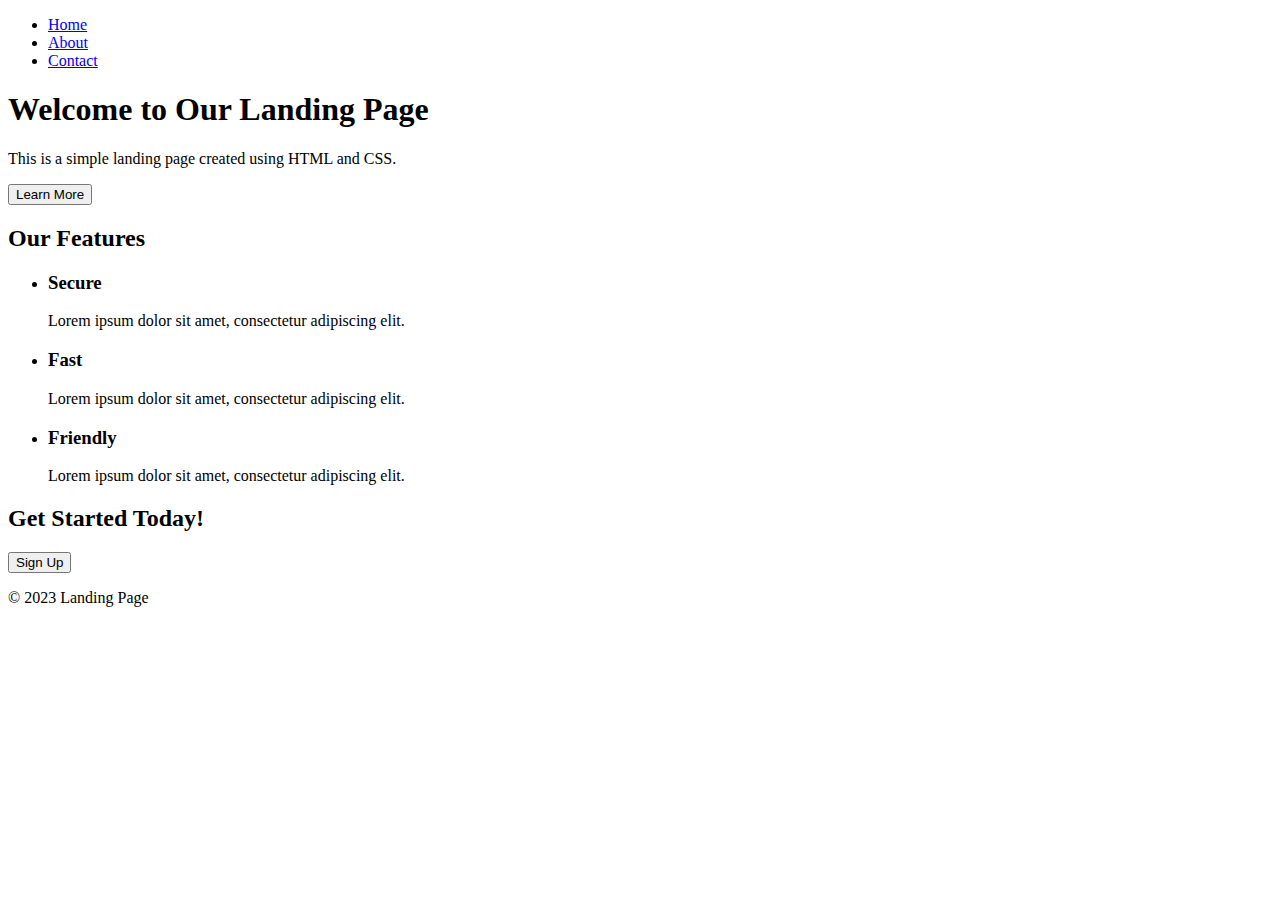
==== index.html @ b0406a5f "Rename LandingPage.html to index.html" ====
<!DOCTYPE html>
<html lang="en">
  <head>
    <meta charset="UTF-8" />
    <meta name="viewport" content="width=device-width, initial-scale=1.0" />
    <title>Landing Page</title>
    <link rel="stylesheet" href="/css/newStyle.css" />
  </head>
  <body>
    <!-- Header Section -->
    <header>
      <nav>
        <ul>
          <li><a href="#">Home</a></li>
          <li><a href="#">About</a></li>
          <li><a href="#">Contact</a></li>
        </ul>
      </nav>
    </header>

    <!-- Hero Section -->
    <section class="hero">
      <h1>Welcome to Our Landing Page</h1>
      <p>This is a simple landing page created using HTML and CSS.</p>
      <button>Learn More</button>
    </section>

    <!-- Features Section -->
    <section class="features">
      <h2>Our Features</h2>
      <ul>
        <li>
          <i class="fas fa-lock"></i>
          <h3>Secure</h3>
          <p>Lorem ipsum dolor sit amet, consectetur adipiscing elit.</p>
        </li>
        <li>
          <i class="fas fa-rocket"></i>
          <h3>Fast</h3>
          <p>Lorem ipsum dolor sit amet, consectetur adipiscing elit.</p>
        </li>
        <li>
          <i class="fas fa-smile"></i>
          <h3>Friendly</h3>
          <p>Lorem ipsum dolor sit amet, consectetur adipiscing elit.</p>
        </li>
      </ul>
    </section>

    <!-- Call to Action Section -->
    <section class="cta">
      <h2>Get Started Today!</h2>
      <button>Sign Up</button>
    </section>

    <!-- Footer Section -->
    <footer>
      <p>&copy; 2023 Landing Page</p>
    </footer>

    <script src="script.js"></script>
  </body>
</html>
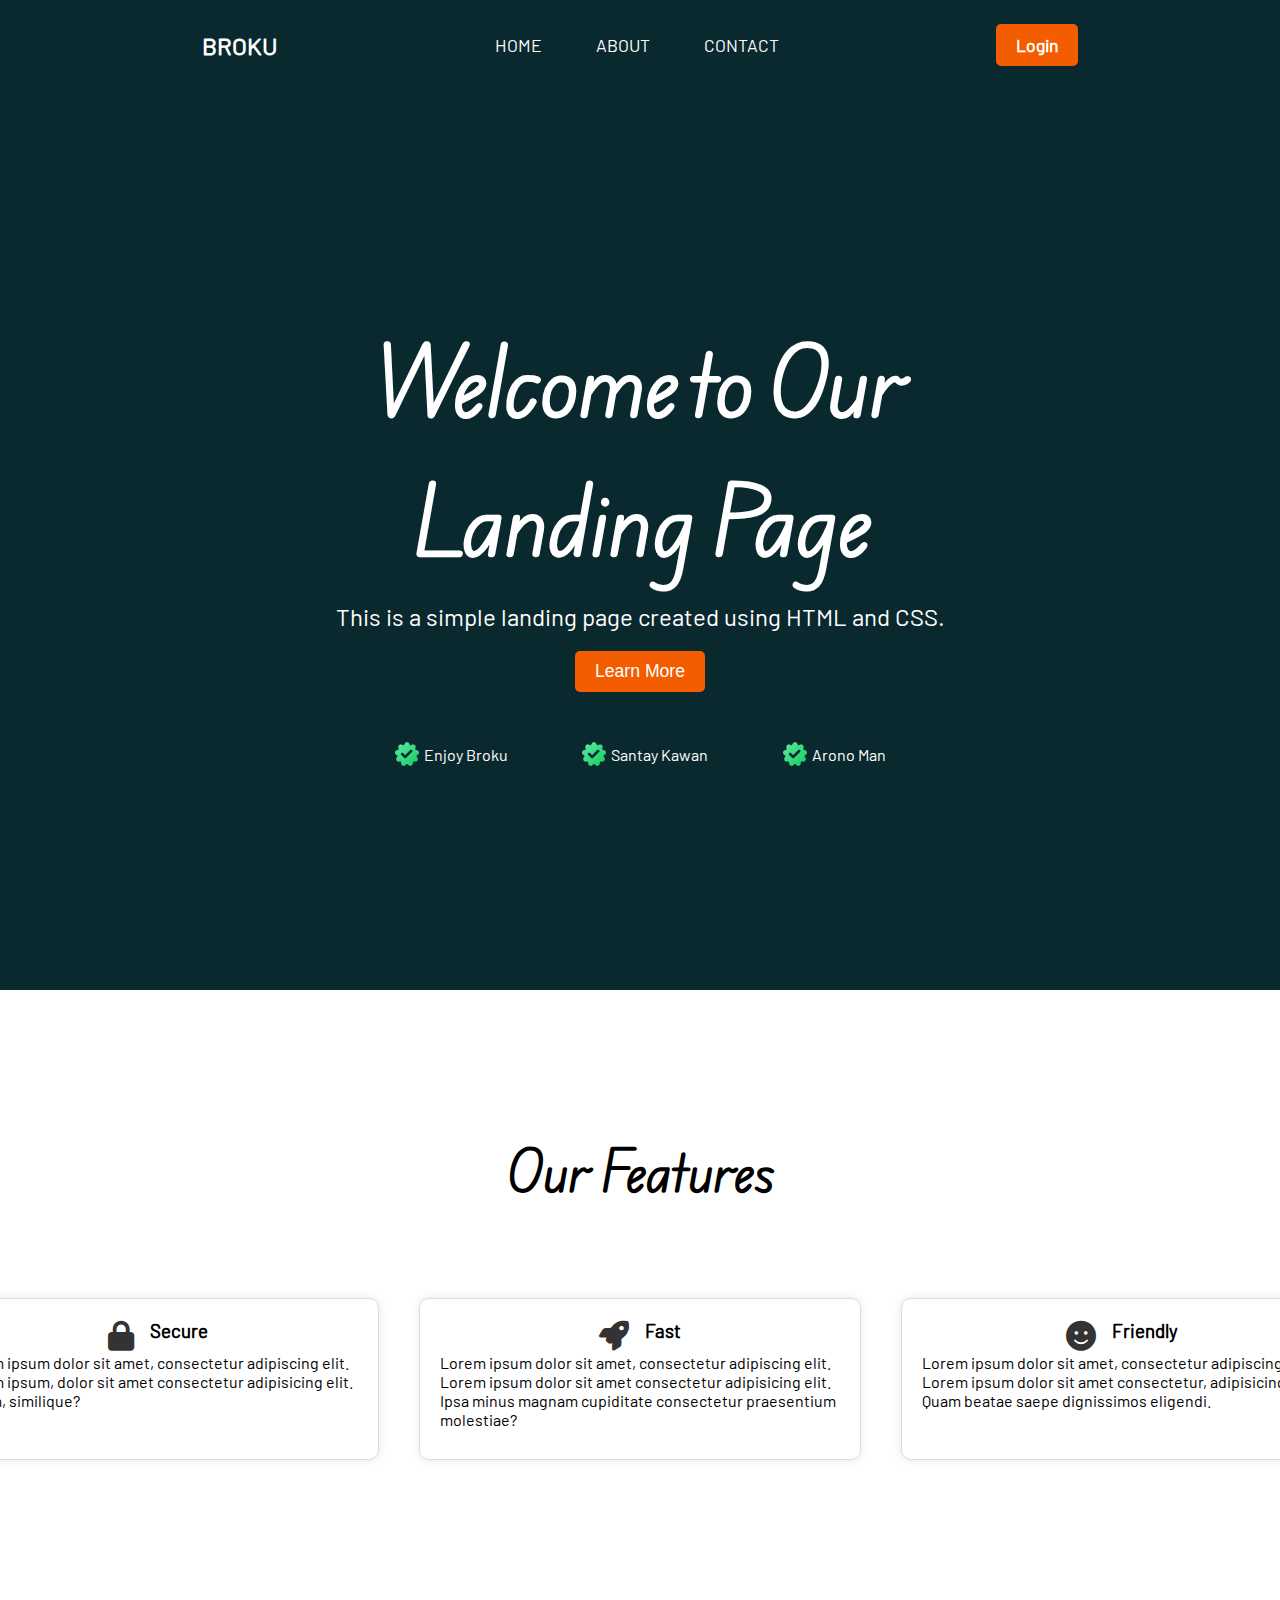
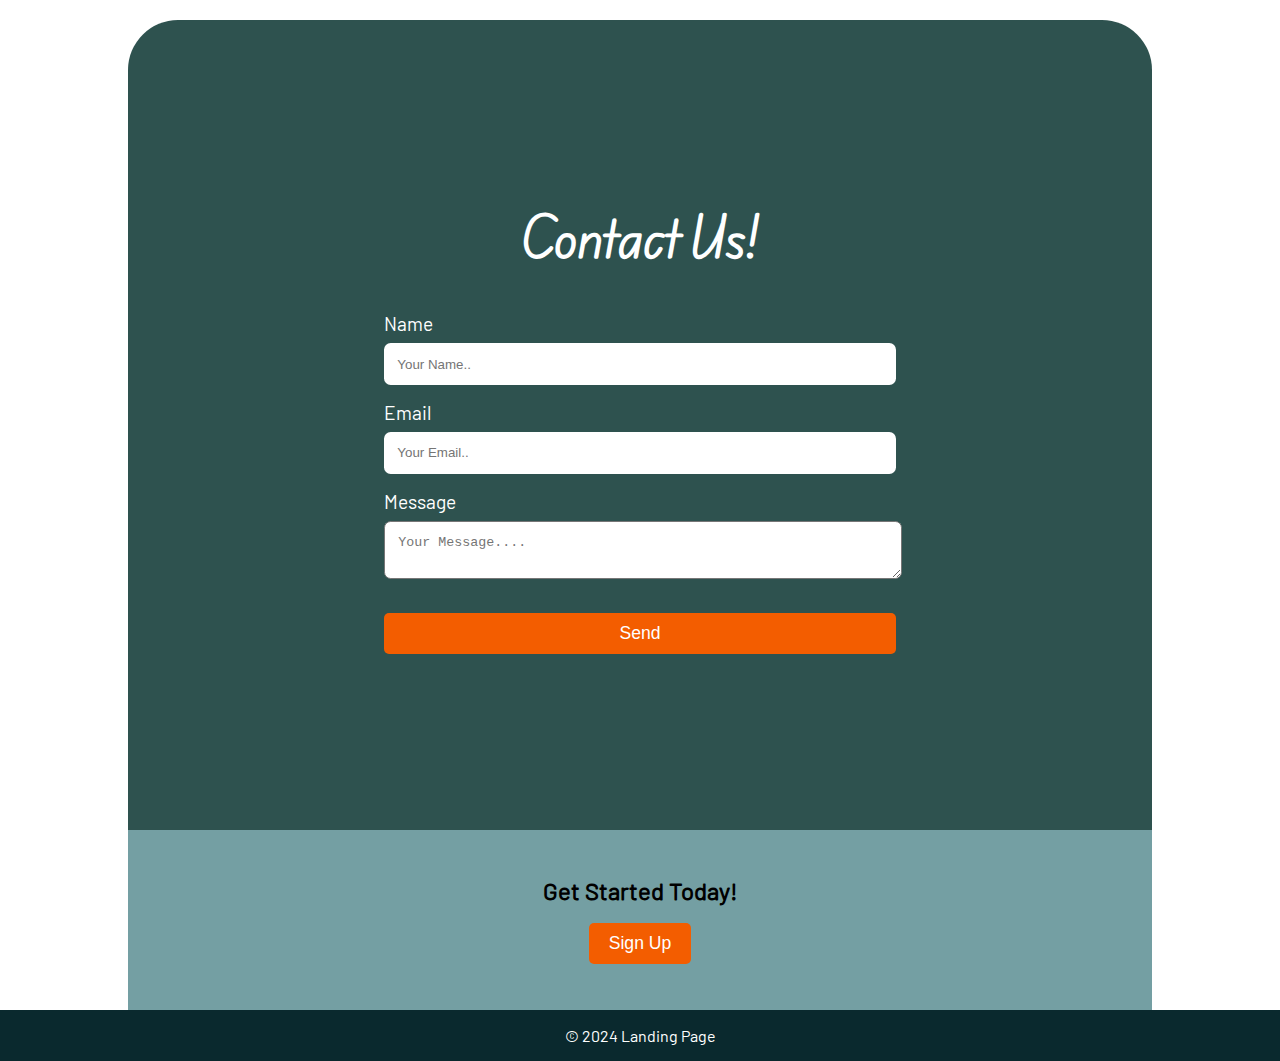
==== commit 8dd20b9c: "Mengubah nama file index dan menambakan style baru" ====
--- a/index.html
+++ b/index.html
@@ -5,57 +5,103 @@
     <meta name="viewport" content="width=device-width, initial-scale=1.0" />
     <title>Landing Page</title>
     <link rel="stylesheet" href="/css/newStyle.css" />
+    <link rel="stylesheet" href="https://cdnjs.cloudflare.com/ajax/libs/font-awesome/6.0.0-beta3/css/all.min.css" />
   </head>
   <body>
+    <nav>
+      <!-- <div class="mobile-nav">
+        <input type="checkbox" id="check" />
+        <label for="check">
+          <i class="fas fa-bars"></i>
+        </label>
+      </div> -->
+      <div class="brand">
+        <span>broku</span>
+      </div>
+      <ul class="navigation">
+        <li><a href="#home">Home</a></li>
+        <li><a href="#about">About</a></li>
+        <li><a href="#contact">Contact</a></li>
+      </ul>
+      <div class="auth">
+        <a href="#">Login</a>
+      </div>
+    </nav>
+
     <!-- Header Section -->
     <header>
-      <nav>
-        <ul>
-          <li><a href="#">Home</a></li>
-          <li><a href="#">About</a></li>
-          <li><a href="#">Contact</a></li>
-        </ul>
-      </nav>
+      <section id="home" class="hero">
+        <h1>Welcome to Our Landing Page</h1>
+        <p>This is a simple landing page created using HTML and CSS.</p>
+        <button>Learn More</button>
+        <div class="slogan">
+          <span><img src="assets/img/icons/approve_12483334.png" alt="img" />Enjoy Broku</span>
+          <span><img src="assets/img/icons/approve_12483334.png" alt="img" />Santay Kawan</span>
+          <span><img src="assets/img/icons/approve_12483334.png" alt="img" />Arono Man</span>
+        </div>
+      </section>
     </header>
 
-    <!-- Hero Section -->
-    <section class="hero">
-      <h1>Welcome to Our Landing Page</h1>
-      <p>This is a simple landing page created using HTML and CSS.</p>
-      <button>Learn More</button>
-    </section>
-
     <!-- Features Section -->
-    <section class="features">
+    <section id="about" class="features">
       <h2>Our Features</h2>
       <ul>
         <li>
-          <i class="fas fa-lock"></i>
-          <h3>Secure</h3>
-          <p>Lorem ipsum dolor sit amet, consectetur adipiscing elit.</p>
+          <div class="header">
+            <i class="fas fa-lock"></i>
+            <h3>Secure</h3>
+          </div>
+          <p>Lorem ipsum dolor sit amet, consectetur adipiscing elit. Lorem ipsum, dolor sit amet consectetur adipisicing elit. Totam, similique?</p>
         </li>
         <li>
-          <i class="fas fa-rocket"></i>
-          <h3>Fast</h3>
-          <p>Lorem ipsum dolor sit amet, consectetur adipiscing elit.</p>
+          <div class="header">
+            <i class="fas fa-rocket"></i>
+            <h3>Fast</h3>
+          </div>
+          <p>Lorem ipsum dolor sit amet, consectetur adipiscing elit. Lorem ipsum dolor sit amet consectetur adipisicing elit. Ipsa minus magnam cupiditate consectetur praesentium molestiae?</p>
         </li>
         <li>
-          <i class="fas fa-smile"></i>
-          <h3>Friendly</h3>
-          <p>Lorem ipsum dolor sit amet, consectetur adipiscing elit.</p>
+          <div class="header">
+            <i class="fas fa-smile"></i>
+            <h3>Friendly</h3>
+          </div>
+          <p>Lorem ipsum dolor sit amet, consectetur adipiscing elit. Lorem ipsum dolor sit amet consectetur, adipisicing elit. Quam beatae saepe dignissimos eligendi.</p>
         </li>
       </ul>
     </section>
 
+    <section id="contact" class="contact">
+      <div class="container">
+        <h2>Contact Us!</h2>
+        <form action="" class="form-massage">
+          <div>
+            <label for="name">Name</label>
+            <input type="text" id="name" name="name" placeholder="Your Name.." />
+          </div>
+          <div>
+            <label for="email">Email</label>
+            <input type="email" id="email" name="email" placeholder="Your Email.." />
+          </div>
+          <div>
+            <label for="message">Message</label>
+            <textarea name="" id="Message" placeholder="Your Message...."></textarea>
+          </div>
+          <button type="submit" class="massage-button">Send</button>
+        </form>
+      </div>
+    </section>
+
     <!-- Call to Action Section -->
     <section class="cta">
-      <h2>Get Started Today!</h2>
-      <button>Sign Up</button>
+      <div class="cta-content">
+        <h2>Get Started Today!</h2>
+        <button>Sign Up</button>
+      </div>
     </section>
 
     <!-- Footer Section -->
     <footer>
-      <p>&copy; 2023 Landing Page</p>
+      <p>&copy; 2024 Landing Page</p>
     </footer>
 
     <script src="script.js"></script>
--- a/css/newStyle.css
+++ b/css/newStyle.css
@@ -0,0 +1,573 @@
+* {
+  margin: 0;
+  padding: 0;
+}
+
+@font-face {
+  font-family: 'fire-sans';
+  src: url('../assets/font/FiraSans-Black.ttf') format('truetype');
+}
+
+@font-face {
+  font-family: 'afacadFlux';
+  src: url('../assets/font/AfacadFlux-Black.ttf') format('truetype');
+}
+
+@font-face {
+  font-family: 'edu';
+  src: url('../assets/font/EduAUVICWANTHand-Regular.ttf') format('truetype');
+}
+
+@font-face {
+  font-family: 'barlow';
+  src: url('../assets/font/Barlow-Regular.ttf') format('truetype');
+}
+
+html {
+  scroll-behavior: smooth;
+}
+
+body {
+  font-family: 'barlow';
+}
+
+.mobile-nav {
+  position: absolute;
+  z-index: 100;
+  width: 100%;
+  display: flex;
+  justify-content: flex-end;
+  align-items: center;
+  margin-right: 100px;
+}
+
+.mobile-nav #check {
+  display: none;
+}
+
+.mobile-nav label {
+  display: none;
+  font-size: 30px;
+  color: white;
+  cursor: pointer;
+}
+
+.mobile-nav label:hover {
+  opacity: 70%;
+}
+
+nav {
+  background-color: #0a292e;
+  position: sticky;
+  top: 0;
+  display: flex;
+  align-items: center;
+  justify-content: space-evenly;
+  padding: 1.5em 0;
+  z-index: 10;
+}
+
+.navigation-mobile {
+  display: none;
+}
+
+nav .brand {
+  display: flex;
+  text-transform: uppercase;
+  font-weight: bold;
+  justify-content: center;
+  align-items: center;
+  gap: 0.2em;
+}
+
+nav .brand img {
+  width: 40px;
+}
+
+nav .brand span {
+  font-size: 1.5em;
+  color: white;
+}
+
+nav ul {
+  list-style: none;
+  display: flex;
+  align-items: center;
+  justify-content: center;
+  gap: 1.5em;
+  padding: 0;
+  margin: 0;
+}
+
+nav ul li {
+  margin: 0;
+}
+
+nav ul li a {
+  display: inline-block;
+  position: relative;
+  color: #fff;
+  text-decoration: none;
+  text-align: center;
+  text-transform: uppercase;
+  font-size: 1.1em;
+  padding: 10px 15px;
+  z-index: 200;
+}
+
+nav ul li a::after {
+  content: '';
+  position: absolute;
+  left: 0;
+  bottom: -3px;
+  width: 100%;
+  height: 2px;
+  background-color: rgb(243, 93, 0);
+  transform: scaleX(0);
+  transition: transform 0.3s ease;
+}
+
+nav ul li a:hover::after {
+  transform: scaleX(1);
+}
+
+nav .auth a {
+  text-decoration: none;
+  color: white;
+  font-size: 1.1em;
+  padding: 10px 20px;
+  border-radius: 5px;
+  background-color: rgb(243, 93, 0);
+  font-weight: bold;
+  transition: 0.3s;
+}
+
+nav .auth a:hover {
+  opacity: 70%;
+}
+
+header {
+  position: relative;
+  background-color: #0a292e;
+  color: #fff;
+  text-align: center;
+  width: 100%;
+}
+
+.hero {
+  display: flex;
+  justify-content: center;
+  flex-direction: column;
+  align-items: center;
+  color: #fff;
+  width: 100%;
+  min-height: 100vh;
+}
+
+.hero h1 {
+  font-family: 'edu';
+  max-width: 50%;
+  font-size: 5em;
+  margin-bottom: 10px;
+}
+
+.hero p {
+  margin-bottom: 20px;
+  font-size: 1.5em;
+}
+
+.hero button {
+  color: white;
+  font-size: 1.1em;
+  padding: 10px 20px;
+  border: none;
+  border-radius: 5px;
+  background-color: rgb(243, 93, 0);
+  transition: 0.3s;
+}
+
+.hero button:hover {
+  opacity: 70%;
+  cursor: pointer;
+}
+
+.hero .slogan {
+  display: flex;
+  justify-content: space-evenly;
+  align-items: center;
+  width: 50%;
+  font-size: 1em;
+  margin-top: 50px;
+}
+
+.hero .slogan span {
+  display: flex;
+  justify-content: center;
+  align-items: center;
+  gap: 5px;
+}
+
+.hero .slogan span img {
+  color: white;
+}
+
+.features {
+  position: relative;
+  display: flex;
+  flex-direction: column;
+  justify-content: center;
+  align-items: center;
+  row-gap: 4em;
+  width: 100%;
+  height: 70vh;
+}
+
+.features h2 {
+  font-family: edu;
+  font-weight: bold;
+  font-size: 3em;
+}
+
+.features ul {
+  display: flex;
+  justify-content: center;
+  align-items: center;
+}
+
+.features li {
+  display: flex;
+  flex-direction: column;
+  list-style-type: none;
+  margin: 20px;
+  width: 400px;
+  height: 120px;
+  background-color: #fff;
+  padding: 20px;
+  border: 1px solid #ddd;
+  border-radius: 10px;
+  box-shadow: 0 0 10px rgba(0, 0, 0, 0.1);
+  transition: transform 0.3s ease-in-out;
+}
+
+.features li:hover {
+  transform: translateY(-10px);
+  box-shadow: 0 10px 20px rgba(0, 0, 0, 0.2);
+}
+
+.features ul li .header {
+  display: flex;
+  justify-content: center;
+  align-items: center;
+  gap: 1em;
+}
+
+.features ul li .header i {
+  font-size: 30px;
+}
+
+.features ul li h3 {
+  text-align: center;
+  margin-bottom: 0.6em;
+}
+
+.features i {
+  font-size: 48px;
+  color: #333;
+}
+
+.contact {
+  width: 100%;
+  height: 90vh;
+  display: flex;
+  justify-content: center;
+}
+
+.contact .container {
+  width: 80%;
+  background-color: #2e524f;
+  border-top-left-radius: 50px;
+  border-top-right-radius: 50px;
+  display: flex;
+  flex-direction: column;
+  justify-content: center;
+  align-items: center;
+  row-gap: 2em;
+  color: white;
+}
+
+.contact .container h2 {
+  font-size: 3em;
+  font-family: edu;
+}
+
+.contact .container .form-massage {
+  display: flex;
+  flex-direction: column;
+  align-items: center;
+  row-gap: 1em;
+  width: 50%;
+}
+
+.contact .container .form-massage div {
+  display: flex;
+  flex-direction: column;
+  row-gap: 0.5em;
+  width: 100%;
+}
+
+.contact .container .form-massage div label {
+  font-size: 1.2em;
+}
+
+.contact .container .form-massage div input {
+  padding: 1em;
+  border-radius: 0.5em;
+  border: none;
+}
+
+.contact .container .form-massage div input:focus,
+.contact .container .form-massage div textarea:focus {
+  /* border: 1px solid rgb(243, 93, 0); */
+  outline-color: rgb(243, 93, 0);
+}
+
+.contact .container .form-massage div textarea {
+  max-width: 95.5%;
+  min-width: 95.5%;
+  max-height: 100px;
+  min-height: 20px;
+  height: auto;
+  padding: 1em;
+  border-radius: 0.5em;
+}
+
+.contact .container .form-massage .massage-button {
+  width: 100%;
+  margin-top: 1em;
+  color: white;
+  font-size: 1.1em;
+  padding: 10px 20px;
+  border: none;
+  border-radius: 5px;
+  background-color: rgb(243, 93, 0);
+  transition: 0.3s;
+}
+
+.contact .container .form-massage .massage-button:hover {
+  opacity: 70%;
+  cursor: pointer;
+}
+
+.cta {
+  display: flex;
+  flex-direction: column;
+  justify-content: center;
+  align-items: center;
+  width: 100%;
+}
+
+.cta-content {
+  background-color: #749fa3;
+  width: 80%;
+  height: 20vh;
+  display: flex;
+  flex-direction: column;
+  justify-content: center;
+  align-items: center;
+  color: whi;
+}
+
+.cta .cta-content button {
+  margin-top: 1em;
+  color: white;
+  font-size: 1.1em;
+  padding: 10px 20px;
+  border: none;
+  border-radius: 5px;
+  background-color: rgb(243, 93, 0);
+  transition: 0.3s;
+}
+
+.cta button:hover {
+  opacity: 70%;
+  cursor: pointer;
+}
+
+footer {
+  background-color: #0a292e;
+  color: #fff;
+  padding: 1em;
+  text-align: center;
+  clear: both;
+}
+
+@media (max-width: 728px) {
+  nav {
+    position: sticky;
+    top: -1px;
+  }
+
+  .navigation {
+    display: none;
+  }
+
+  .auth {
+    display: none;
+  }
+
+  .hero h1 {
+    font-size: 3em;
+    max-width: 100%;
+  }
+
+  .hero p {
+    font-size: 1em;
+  }
+
+  .hero .slogan {
+    display: flex;
+    justify-content: space-evenly;
+    align-items: center;
+    width: 80%;
+    gap: 1em;
+  }
+
+  .features {
+    width: 100%;
+    height: 100vh;
+  }
+
+  .features ul {
+    display: flex;
+    flex-direction: column;
+  }
+
+  .features ul li {
+    width: 80%;
+  }
+
+  .contact .container {
+    width: 95%;
+    /* height: 70vh; */
+  }
+
+  .contact .container .form-massage {
+    width: 80%;
+  }
+
+  .contact .container .form-massage div textarea {
+    max-width: 5%;
+    min-width: 91%;
+  }
+
+  .cta {
+    width: 100%;
+  }
+
+  .cta-content {
+    width: 95%;
+  }
+}
+
+@media (max-width: 400px) {
+  .navigation {
+    display: none;
+  }
+
+  .auth {
+    display: none;
+  }
+
+  .hero h1 {
+    font-size: 3em;
+    max-width: 100%;
+  }
+
+  .hero p {
+    font-size: 1em;
+    max-width: 90%;
+  }
+
+  .hero .slogan {
+    display: flex;
+    justify-content: space-evenly;
+    align-items: center;
+    width: 80%;
+    gap: 1em;
+  }
+
+  .features {
+    width: 100%;
+    height: 120vh;
+  }
+
+  .features .header {
+    display: flex;
+    justify-content: center;
+    align-items: center;
+  }
+
+  .features ul {
+    display: flex;
+    flex-direction: column;
+  }
+
+  .features ul li {
+    width: 80%;
+  }
+
+  .contact .container {
+    width: 95%;
+    /* height: 70vh; */
+  }
+
+  .contact .container .form-massage {
+    width: 80%;
+  }
+
+  .contact .container .form-massage div textarea {
+    max-width: 5%;
+    min-width: 91%;
+  }
+
+  .cta {
+    width: 100%;
+  }
+
+  .cta-content {
+    width: 95%;
+  }
+}
+
+/* Tampilan mobile */
+/* @media (max-width: 952px) {
+  .mobile-nav label {
+    display: block;
+  }
+
+  nav ul {
+    display: none;
+  }
+
+  #check:checked ~ .navigation {
+    display: flex;
+    flex-direction: column;
+    align-items: center;
+    position: absolute;
+    background-color: #749fa3;
+    top: 75px;
+    width: 100%;
+    z-index: 10;
+    padding: 1em 0;
+  }
+
+  .navigation li a {
+    font-size: 1.5em;
+    padding: 15px 0;
+    color: white;
+  }
+
+  .auth {
+    display: none;
+  }
+} */
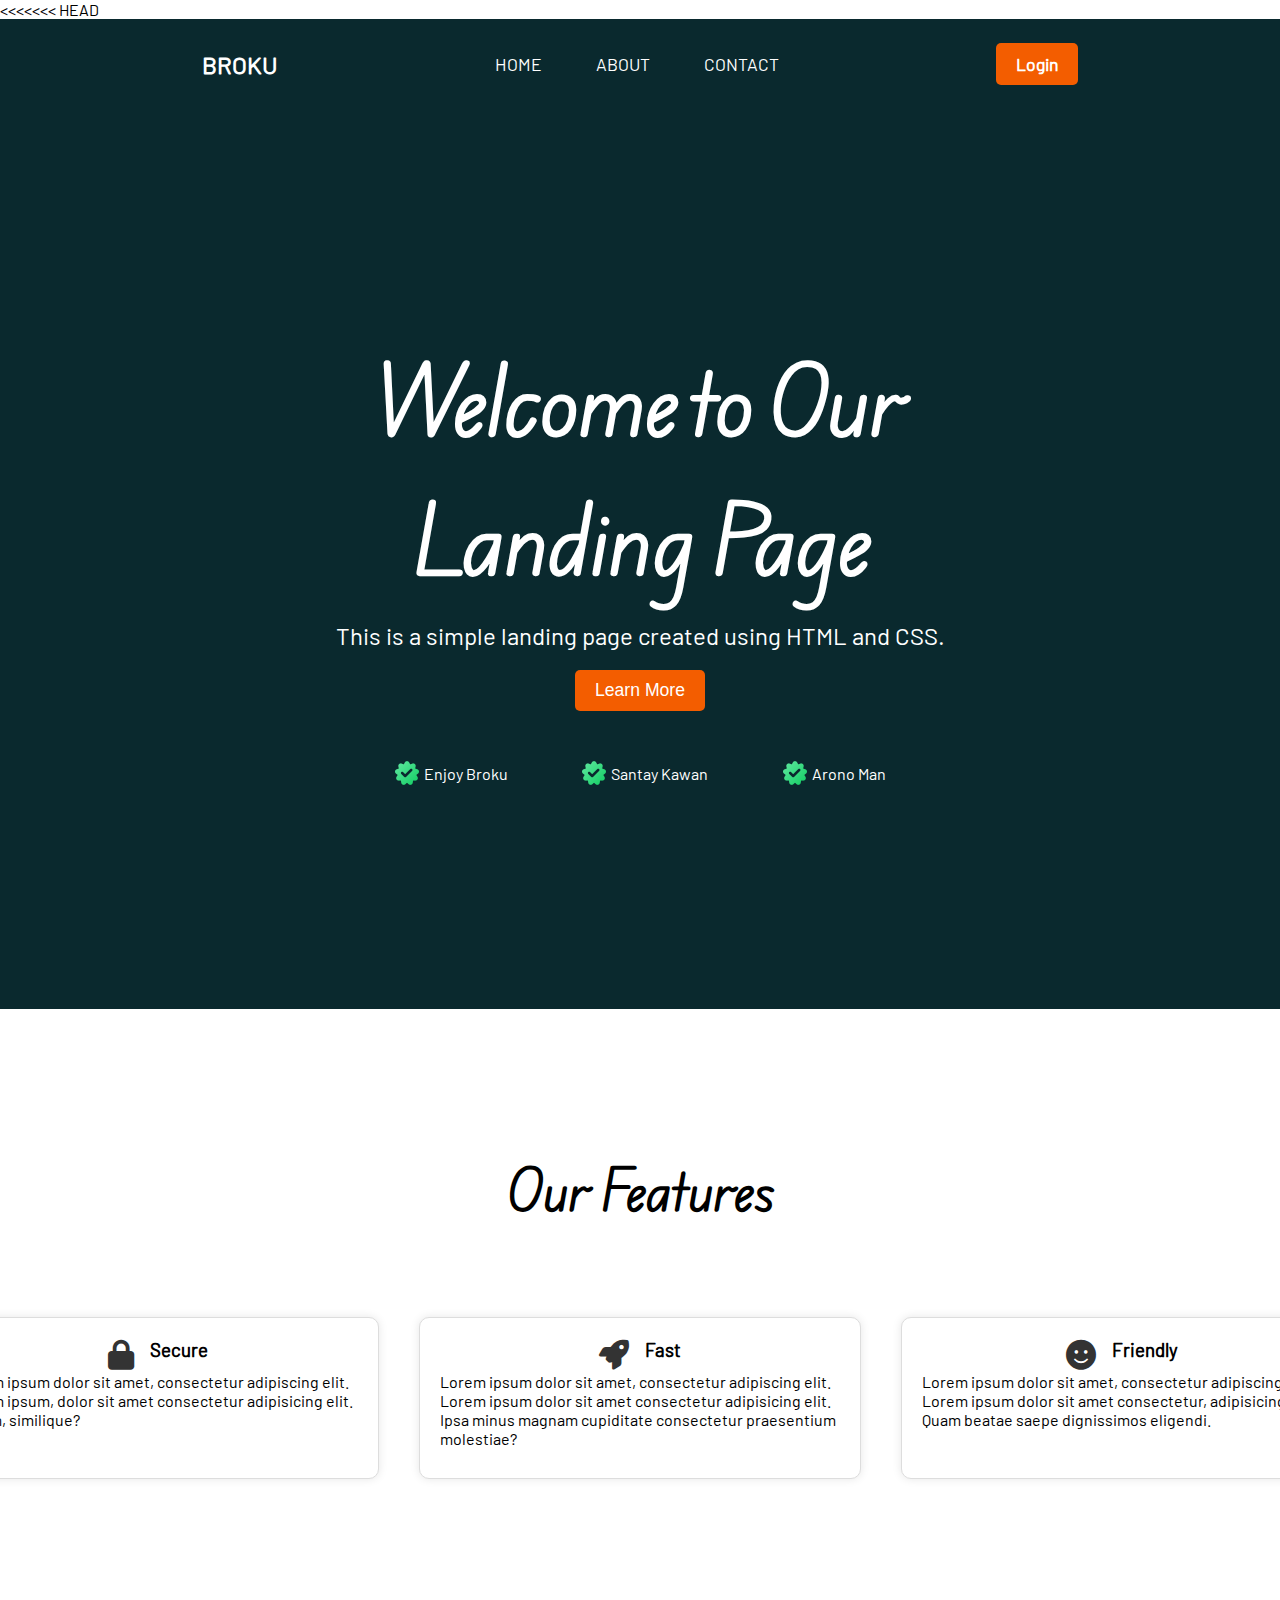
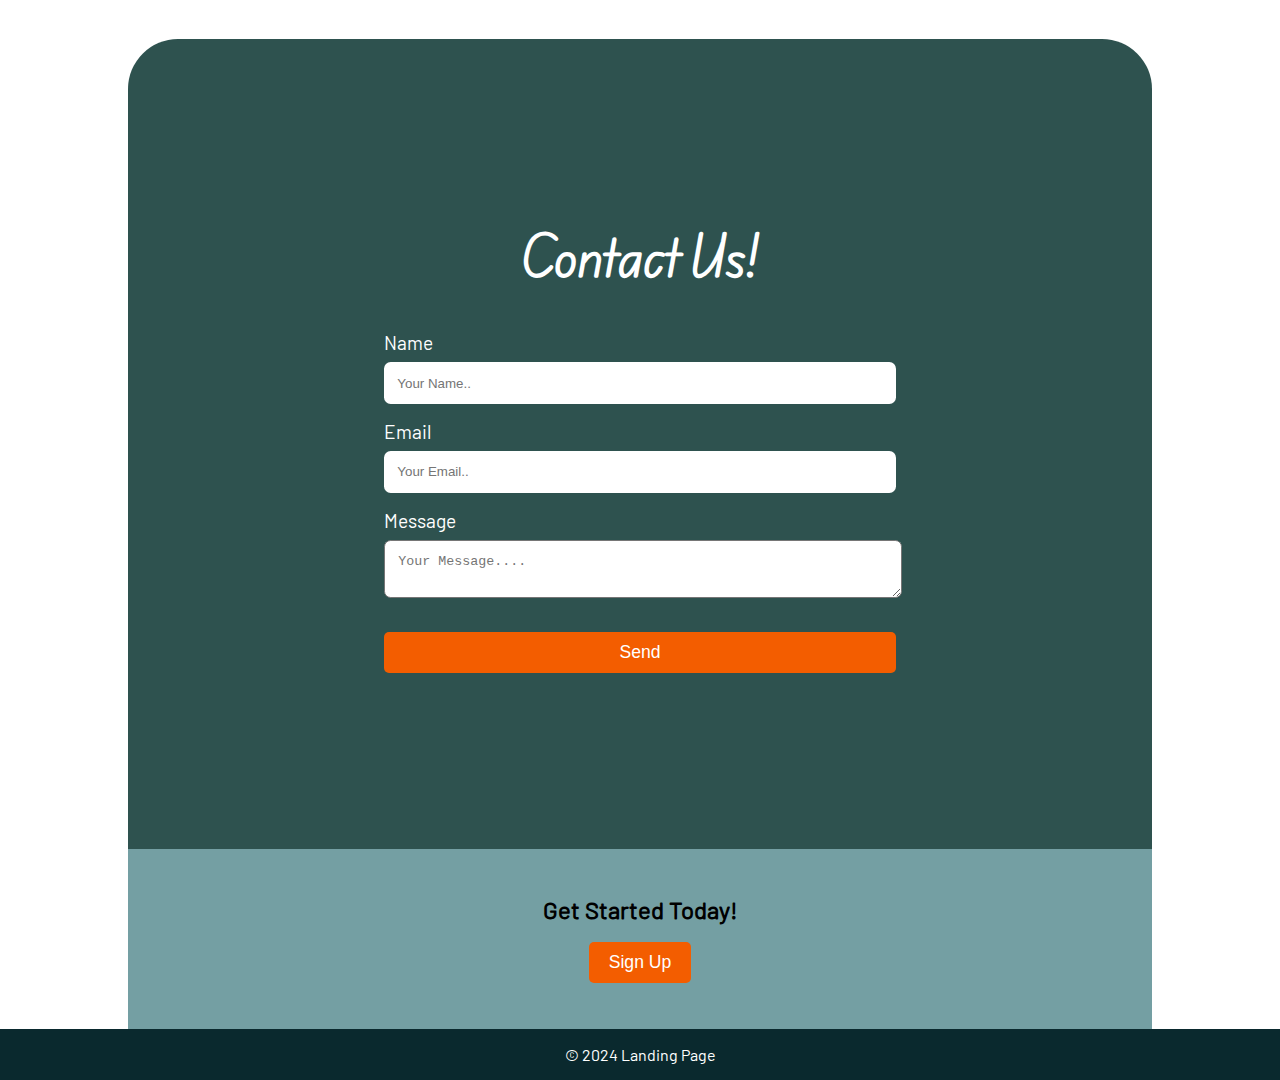
==== commit 55376f59: "Menyelesaikan konflik pada file index" ====
--- a/index.html
+++ b/index.html
@@ -5,6 +5,7 @@
     <meta name="viewport" content="width=device-width, initial-scale=1.0" />
     <title>Landing Page</title>
     <link rel="stylesheet" href="/css/newStyle.css" />
+    <<<<<<< HEAD
     <link rel="stylesheet" href="https://cdnjs.cloudflare.com/ajax/libs/font-awesome/6.0.0-beta3/css/all.min.css" />
   </head>
   <body>
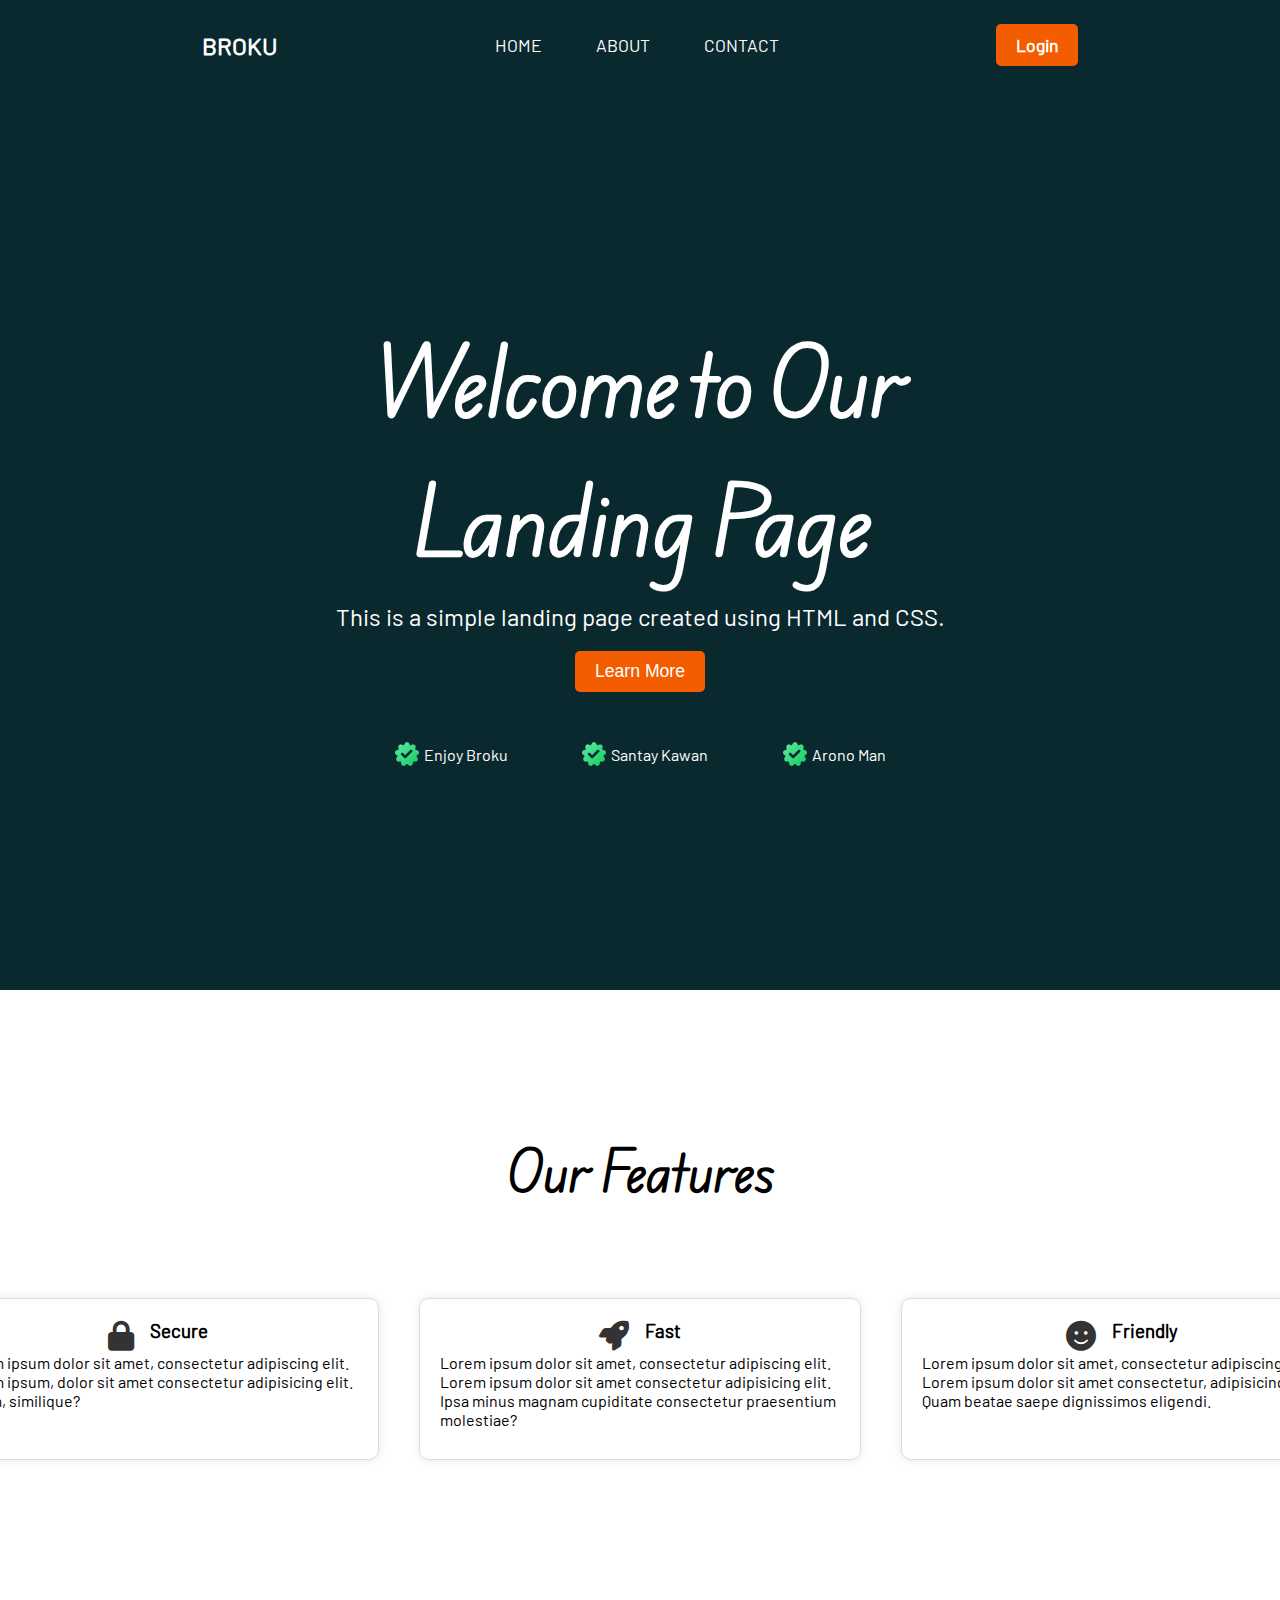
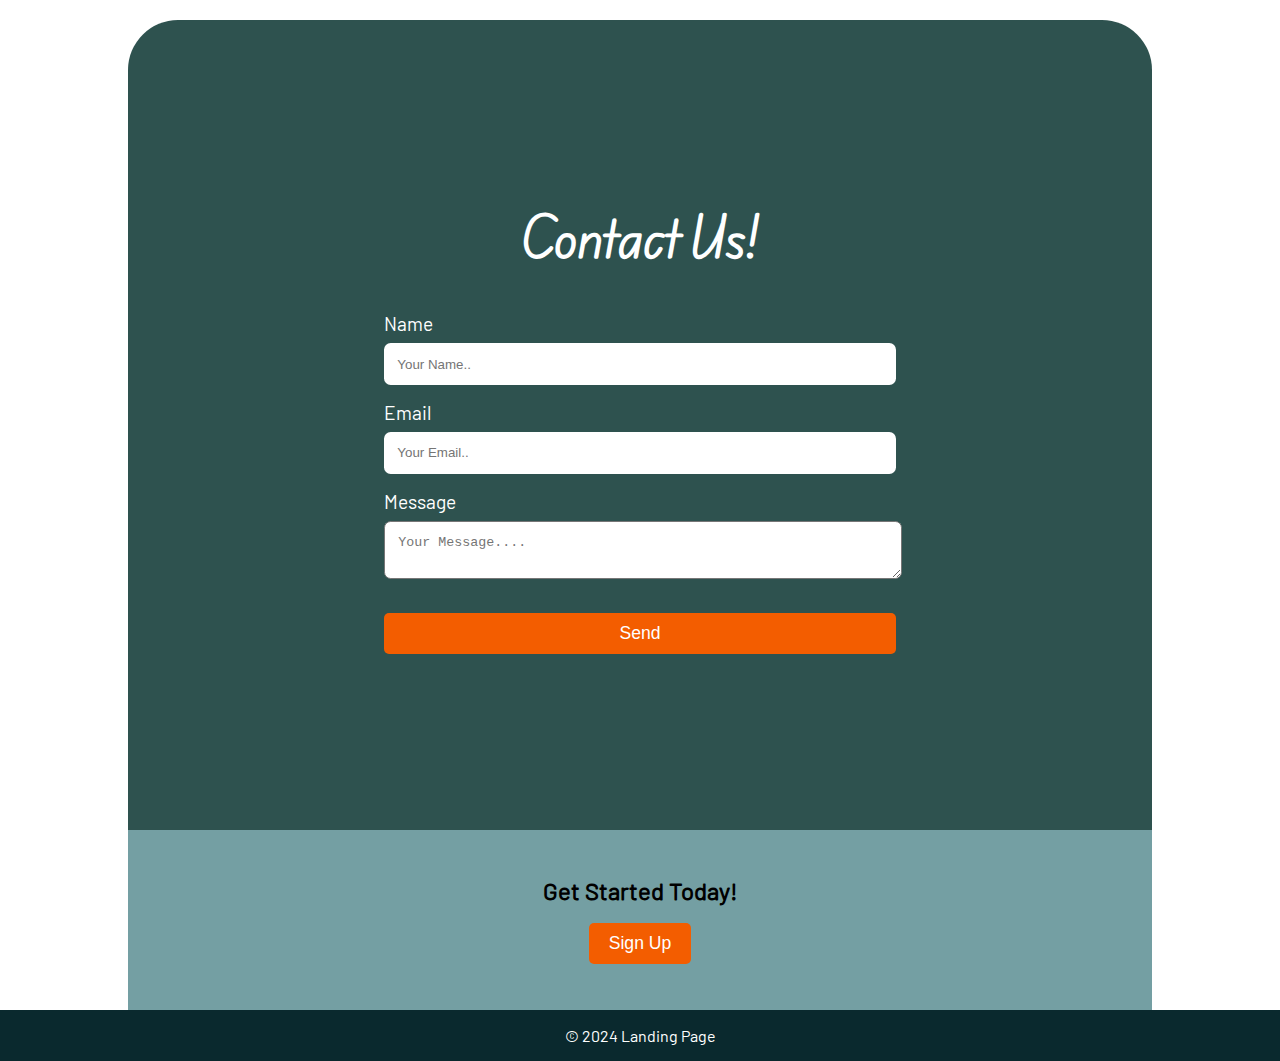
==== commit 86dee95e: "Sedikit perubahan pada file index" ====
--- a/index.html
+++ b/index.html
@@ -5,7 +5,6 @@
     <meta name="viewport" content="width=device-width, initial-scale=1.0" />
     <title>Landing Page</title>
     <link rel="stylesheet" href="/css/newStyle.css" />
-    <<<<<<< HEAD
     <link rel="stylesheet" href="https://cdnjs.cloudflare.com/ajax/libs/font-awesome/6.0.0-beta3/css/all.min.css" />
   </head>
   <body>
